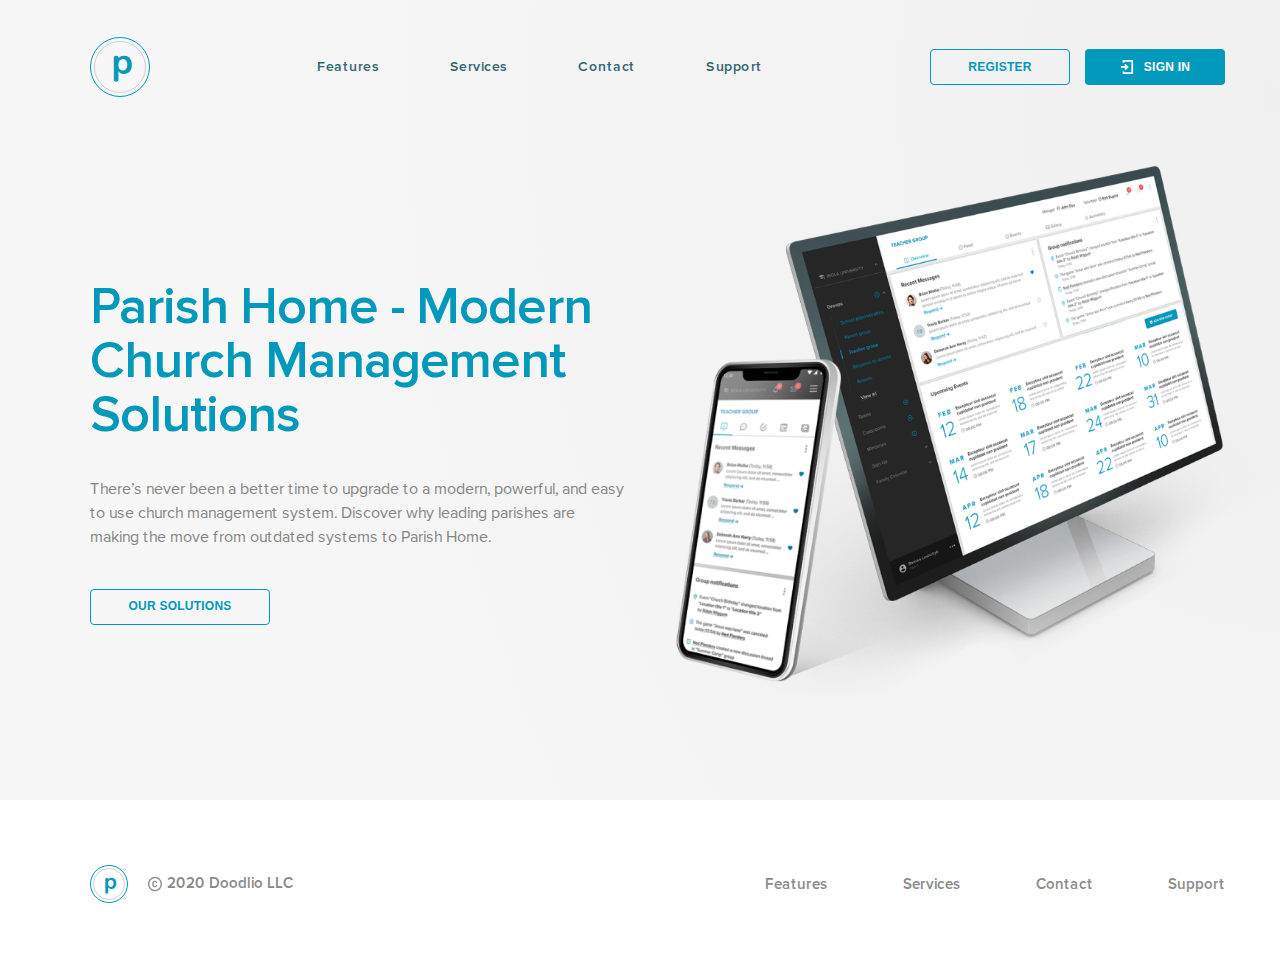
==== index.html @ 7418bded "first commit" ====
<!DOCTYPE html>
<html lang=en>
	<head>
		<meta charset="UTF-8">
		<meta name="viewport" content="width=device-width, initial-scale=1">
		<meta name="theme-color" content="#F0F0F0">
		<meta name="description" content="Modern Church Management Solutions">

		<link rel="icon" href="favicon.ico" type="img/favicon.ico" />
		<link rel="stylesheet" href="https://fonts.googleapis.com/css?family=Roboto">
		<link rel="stylesheet" href="https://fonts.googleapis.com/css?family=Nunito">
		<link rel="stylesheet" href="css/fonts.css">
		<link rel="stylesheet" href="css/normalize.css">
		<link rel="stylesheet" href="css/global.css">

		<script src="https://ajax.googleapis.com/ajax/libs/jquery/3.4.1/jquery.min.js"></script>
		<script src="js/main.js"></script>
    
		<title>Parish Home</title>
	</head>
	<body class="index__page">
		<header class="header">
			<div class="header__container">
				<div class="header__block header__block_logo">
					<a class="header__logo" href="./index.html">
						<span class="header__logo-img"><span>d</span></span>
					</a>
					<div id="btn_om" class="header__btn_om">
						<span></span><span></span><span></span>
					</div>
				</div>
				<div class="header__block header__block_menu">
		    		<nav id="menu" class="header__menu">
		    			<div class="menu__btn_back">
		    				<svg class="btn__back" width="18" height="18" viewBox="0 0 18 18" xmlns="http://www.w3.org/2000/svg">
								<path d="M11.003,9l6.582-6.582c0.553-0.553,0.553-1.45,0-2.003s-1.45-0.553-2.003,0L9,6.997L2.418,0.415
								c-0.553-0.553-1.45-0.553-2.003,0s-0.553,1.45,0,2.003L6.997,9l-6.582,6.582c-0.553,0.553-0.553,1.45,0,2.003s1.45,0.553,2.003,0
								L9,11.003l6.582,6.582c0.553,0.553,1.45,0.553,2.003,0s0.553-1.45,0-2.003L11.003,9z"/>
							</svg>
		    			</div>
		    			<div class="header__menu_link">
		    				<a href="./features.html">Features</a>
		    			</div>
		    			<div class="header__menu_link">
		    				<a href="./services.html">Services</a>
		    			</div>
		    			<div class="header__menu_link">
		    				<a href="./contact.html">Contact</a>
		    			</div>
		    			<div class="header__menu_link">
		    				<a href="./support.html">Support</a>
		    			</div>
		    		</nav>
		    		<div class="btn__block">
		    			<button class="btn btn__reg">REGISTER</button>
		    			<button class="btn btn__log"><img class="btn__icon" src="img/login.svg" alt="login"></img>SIGN IN</button>
		    		</div>
	    		</div>
	    		<div class="menu__back"></div>
    		</div>
		</header>
		<main class="content">
			<section class="content__section section__main">
				<div class="main__container">
					<div class="main__info">
						<h1 class="titele">Parish Home - Modern<br>Church Management<br>Solutions</h1>
						<p class="descr">There’s never been a better time to upgrade to a modern, powerful, and easy<br>to use church management system. Discover why leading parishes are<br>making the move from outdated systems to Parish Home.</p>
						<button class="btn btn__sol">our Solutions</button>
					</div>
					<div class="main__imgs">
						<img class="main__img img__mobile" src="img/mobile.png" alt="mobile">
						<img class="main__img img__desk" src="img/desk.png" alt="desk">
					</div>
				</div>
			</section>

			<section class="content__section section__name">

			</section>

		</main>

		<footer class="footer">
			<div class="footer__block">
				<a class="footer__logo" href="./index.html">
					<span class="footer__logo-img"><span>d</span></span>
				</a>
				<small class="footer__copy"><img src="img/copy.svg" alt="copy">2020 Doodlio LLC</small>
			</div>	
			<nav class="footer__block footer__nav">
    			<a class="footer__nav_link" href="./features.html">Features</a>
    			<a class="footer__nav_link" href="./services.html">Services</a>
    			<a class="footer__nav_link" href="./contact.html">Contact</a>
    			<a class="footer__nav_link" href="./support.html">Support</a>
    		</nav>
		</footer>

		<a href="#" class="scrollup"></span></a>
	</body>
	
</html>
---- css/fonts.css ----
@font-face {
	font-family: 'ProximaNova';
	src: url('../fonts/ProximaNova-Bold.eot');
	src: local('../fonts/Proxima Nova Bold'), local('ProximaNova-Bold'),
		url('../fonts/ProximaNova-Bold.eot?#iefix') format('embedded-opentype'),
		url('../fonts/ProximaNova-Bold.woff') format('woff'),
		url('../fonts/ProximaNova-Bold.ttf') format('truetype');
	font-weight: bold;
	font-style: normal;
}
@font-face {
	font-family: 'ProximaNova';
	src: url('../fonts/ProximaNova-Semibold.eot');
	src: local('../fonts/Proxima Nova Semibold'), local('ProximaNova-Semibold'),
		url('../fonts/ProximaNova-Semibold.eot?#iefix') format('embedded-opentype'),
		url('../fonts/ProximaNova-Semibold.woff') format('woff'),
		url('../fonts/ProximaNova-Semibold.ttf') format('truetype');
	font-weight: 600;
	font-style: normal;
}
@font-face {
	font-family: 'ProximaNova';
	src: url('../fonts/ProximaNova-Regular.eot');
	src: local('../fonts/Proxima Nova Regular'), local('ProximaNova-Regular'),
		url('../fonts/ProximaNova-Regular.eot?#iefix') format('embedded-opentype'),
		url('../fonts/ProximaNova-Regular.woff') format('woff'),
		url('../fonts/ProximaNova-Regular.ttf') format('truetype');
	font-weight: normal;
	font-style: normal;
}
@font-face {
	font-family: 'ProximaNova';
	src: url('../fonts/ProximaNova-Light.eot');
	src: local('../fonts/Proxima Nova Light'), local('ProximaNova-Light'),
		url('../fonts/ProximaNova-Light.eot?#iefix') format('embedded-opentype'),
		url('../fonts/ProximaNova-Light.woff') format('woff'),
		url('../fonts/ProximaNova-Light.ttf') format('truetype');
	font-weight: 300;
	font-style: normal;
}
---- css/global.css ----
* {
  position: 0px;
  margin: 0;
  padding: 0;
  border: 0;
  outline: 0;
}
body {
  background: #fff;
  font-size: 100%;
  font-family: 'ProximaNova', 'Roboto',sans-serif;
  font-weight: normal;
  font-style: normal;
  cursor: default;
  overflow-x: hidden;
}
.menu__back {
  display: none;
  content: ' ';
  position: fixed;
  z-index: 100;
  top: 0;
  left: 0;
  bottom: 0;
  right: 0;
  background-color: rgba(0,0,0,0.5);
}
.menu__back.active{
  display: block;
}
.header {
  position: absolute;
  top: 0;
  left: 0;
  right: 0;
  z-index: 9999;
  display: flex;
}
.header__container {
  display: flex;
  align-items: center;
  justify-content: space-between;
  width: calc(100% - 145px);
  max-width: 1440px;
  height: 134px;
  margin: 0 auto;
  padding: 0 55px 0 90px;
  overflow: hidden;
}
.header__block_logo {
  position: relative;
}
.header__logo {
  display: flex;
  align-items: center;
  justify-content: center;
  width: 58px;
  height: 58px;
  border-radius: 50%;
  border: 1px solid #0099BB;
  text-decoration: none;
  cursor: pointer;
}
.header__logo:hover .header__logo-img {
  color: #00B8D6;
  border-color: #B2B2B2;
}
.header__logo-img {
  display: flex;
  align-items: center;
  justify-content: center;
  width: 50px;
  height: 50px;
  border-radius: 50%;
  border: 1px solid #CFCFCF;
  font-family: Nunito;
  font-style: normal;
  font-weight: bold;
  font-size: 36px;
  color: #0099BB;
  transform: rotate(-180deg);
}
.header__logo-img span {
  padding-right: 4px;
}

.btn__block {
  display: flex;
}
.btn {
  display: flex;
  align-items: center;
  justify-content: center;
  height: 36px;
  font-weight: bold;
  font-size: 12px;
  line-height: 15px;
  letter-spacing: 0.02em;
  text-transform: uppercase;
  border-radius: 4px;
  cursor: pointer;
}
.btn__reg {
  width: 140px;
  color: #0099BB;
  border: 1px solid #0099BB;
  background: transparent;
  margin-right: 15px;
}
.btn__reg:hover {
  color: #fff;
  border-color: #00B8D6;
  background: #00B8D6;
}
.btn__log {
  width: 140px;
  color: #fff;
  background: #0099BB;
}

.btn__log:hover {
  background: #00B8D6;
}
.btn__icon {
 margin-right: 10px;
}


.header__btn_om {
  display: none;
  flex-direction: column;
  justify-content: center;
  align-items: center;
  padding: 15px;
  cursor: pointer;
  -webkit-user-select: none;
  -moz-user-select:    none;
  -ms-user-select:     none;
  user-select:         none;
  -webkit-appearance: none;
  -moz-appearance:    none;
  appearance:         none;
  -webkit-tap-highlight-color: transparent;
}
.header__btn_om:hover .header__btn_om span {
  background: #00B8D6;
}
.header__btn_om span{
  display: inline-block;
  width: 24px;
  height: 3px;
  background: #0099BB;
  border-radius: 2px;
  margin-bottom: 5px;
}
.header__btn_om span:last-child {
  margin-bottom: 0;
}
.header__block_menu {
  display: flex;
  align-items: center;
  width: 100%;
}
.header__menu {
  position: relative;
  display: flex;
  justify-content: center;
  width: 100%;
}
.menu__btn_back {
  display: none;
}
.header__menu_link {
  position: relative;
}
.header__menu_link a {
  display: flex;
  justify-content: center;
  align-items: flex-end;
  white-space: nowrap;
  color: #316470;
  font-weight: 600;
  font-size: 14px;
  line-height: 14px;
  letter-spacing: 0.04em;
  text-decoration: none;
  cursor: pointer;
  -webkit-user-select: none;
  -moz-user-select:    none;
  -ms-user-select:     none;
  user-select:         none;
  -webkit-appearance: none;
  -moz-appearance:    none;
  appearance:         none;
  -webkit-tap-highlight-color: transparent;
  padding: 2.5em;
}
.header__menu_link.active a {
  color: #0099BB;
}

.header__menu_link a:hover {
  color: #0099BB;
}
.header__menu_link a:active {
  color: #0099BB;
}
.link__line {
  display: block;
  position: absolute;
  bottom: 1.7em;
  left: 0;
  width: 100%;
  height: 1px;
  background: #0099BB;
  z-index: 9;
}

.content {
  display: flex;
  flex-direction: column;
  align-items: center;
  min-height: calc(100vh - 168px);
}
.content__section {
  width: 100%;
}
.section__main {
  display: flex;
  height: 960px;
  background: radial-gradient(89.72% 201.87% at 100% 12.29%, #F0F0F0 0%, #F7F7F7 100%);
}
.main__container {
  position: relative;
  width: calc(100% - 145px);
  max-width: 1440px;
  margin: 0 auto;
  padding: 0 55px 0 90px;
}
.main__info {
  margin-top: 280px;
}
.titele {
  font-weight: 600;
  font-size: 52px;
  line-height: 54px;
  letter-spacing: -0.02em;
  color: #0099BB;
  text-align: left;
}
.descr {
  max-width: 550px;
  font-weight: normal;
  font-size: 16px;
  line-height: 24px;
  color: #848484;
  text-align: left;
  margin-bottom: 40px;
}
.btn__sol {
  width: 180px;
  color: #0099BB;
  border: 1px solid #0099BB;
  background: transparent;
}
.btn__sol:hover {
  color: #fff;
  border-color: #00B8D6;
  background: #00B8D6;
}
.main__imgs {
  position: absolute;
  top: 0;
  left: 0;
  right: 0;
}

.main__img {
  position: absolute;
}
.img__mobile {
  top: 387px;
  right: 465px;
  z-index: 2;
}
.img__desk {
  top: 150px;
  right: 0;
  z-index: 1;
}


.footer {
  display: flex;
  align-items: center;
  justify-content: space-between;
  width: calc(100% - 145px);
  max-width: 1440px;
  height: 168px;
  margin: 0 auto;
  padding: 0 55px 0 90px;
}
.footer__block {
  display: flex;
  align-items: center;
}
.footer__logo {
  display: flex;
  align-items: center;
  justify-content: center;
  width: 36px;
  height: 36px;
  border-radius: 50%;
  border: 1px solid #0099BB;
  text-decoration: none;
  cursor: pointer;
  margin-right: 20px;
}
.footer__logo:hover .footer__logo-img {
  color: #00B8D6;
  border-color: #B2B2B2;
}
.footer__logo-img {
  display: flex;
  align-items: center;
  justify-content: center;
  width: 30px;
  height: 30px;
  border-radius: 50%;
  border: 1px solid #CFCFCF;
  font-family: Nunito;
  font-style: normal;
  font-weight: bold;
  font-size: 22px;
  color: #0099BB;
  transform: rotate(-180deg);
}
.footer__logo-img span {
  padding-right: 2px;
}
.footer__copy {
  display: flex;
  font-weight: 600;
  font-size: 15px;
  color: #898989;
}
.footer__copy img {
  margin-right: 5px;
}
.footer__nav_link {
  display: flex;
  justify-content: center;
  align-items: flex-end;
  white-space: nowrap;
  font-weight: 600;
  font-size: 15px;
  line-height: 18px;
  color: #8B8B8B;
  text-decoration: none;
  cursor: pointer;
  -webkit-user-select: none;
  -moz-user-select:    none;
  -ms-user-select:     none;
  user-select:         none;
  -webkit-appearance: none;
  -moz-appearance:    none;
  appearance:         none;
  -webkit-tap-highlight-color: transparent;
  padding: 2.5em;
}
.footer__nav a:last-child {
  padding-right: 0;
}
.footer__nav_link:hover {
  color: #00B8D6;
}
.footer__nav_link.active {
  color: #0099BB;
}

.scrollup {
  display:none;
  width:40px;
  height:40px;
  border-radius: 50%;
  position:fixed;
  bottom: 30px;
  right: 38px;
  text-indent:-9999px;
  background: url(../img/arrowup.svg) no-repeat center;
  box-shadow: 2px 2px 2px #fdfdfd38;
  -webkit-user-select: none;
  -moz-user-select:    none;
  -ms-user-select:     none;
  user-select:         none;
  -webkit-appearance: none;
  -moz-appearance:    none;
  appearance:         none;
  -webkit-tap-highlight-color: transparent;
  z-index: 9999;
}
.scrollup:active {
  -webkit-transform: translate(2px, 2px);
  -moz-transform: translate(2px, 2px);
  -o-transform: translate(2px, 2px);
  transform: translate(2px, 2px);
  box-shadow: none;
}

@media screen and (max-width: 1424px) {
  .img__mobile {
    right: 405px;
  }
  .img__desk {
    right: -55px;
  }
}
@media screen and (max-width: 1380px) {
  .img__mobile {
    width: 400px;
    top: 320px;
    right: 302px;
  }
  .img__desk {
    width: 600px;
    top: 150px;
    right: -25px;
  }
  .section__main {
    height: 800px
  }
}
@media screen and (max-width: 1240px) {
  .main__info {
    margin-top: 160px;
  }
  .titele {
    font-size: 42px;
    line-height: 48px;
  }
  .descr br {
    display: none;
  }
  .descr {
    max-width: 410px;
  }
  .img__mobile {
    width: 280px;
    top: 268px;
    right: 292px;
  }
  .img__desk {
    width: 500px;
    top: 120px;
    right: 0;
  }
  .section__main {
    height: 600px;
  }
}
@media screen and (max-width: 1180px) {
  .header__logo {
    width: 48px;
    height: 48px;
  }
  .header__logo-img {
    width: 40px;
    height: 40px;
    font-size: 28px;
  }
  .header__logo-img span {
    padding-right: 3px;
  }
  .header__block_menu.active {
    display: flex;
    flex-direction: column;
    align-items: center;
    position: absolute;
    right: 0;
    width: 294px;
    height: 100vh;
    top: 0;
    background: #fff;
    box-shadow: 0px 0px 16px rgba(0, 0, 0, 0.25);
    z-index: 9999;
    animation: openMenu 0.4s 1 linear;
  }
  @keyframes openMenu {
    0% {
      right: -294px;
    }
    100% {
      right: 0;
    }
  }
  .btn__back {
    fill: #0099BB;
  }
  .menu__btn_back:hover .btn__back {
    fill: #00B8D6;
  }
  .header__block_menu.closed {
    display: flex;
    align-items: center;
    flex-direction: column;
    position: absolute;
    right: -294px;
    width: 294px;
    height: 100vh;
    top: 0;
    background: #fff;
    box-shadow: 0px 0px 16px rgba(0, 0, 0, 0.25);
    z-index: 9999;
    animation: closedMenu 0.4s 1 linear;
  }
  @keyframes closedMenu {
    0% {
      right: 0;
    }
    100% {
      right: -294px;
    }
  }
  .header__menu {
    position: static;
    flex-direction: column;
    align-items: flex-start;
    width: 100%;
    margin-left: 0;
  }
  .header__menu_link a {
    align-items: center;
    height: 65px;
    padding: 0;
    font-weight: bold;
    text-transform: uppercase;
    color: #0099BB;
  }
  .header__menu_link a:hover {
    color: #00B8D6;
  }
  .header__menu_link.active a {
    color: #00B8D6;
  }
  .header__menu_link {
    width: 100%;
  }
  .header__block_menu {
    display: none;
  }
  .header__container {
    display: flex;
    width: calc(100% - 15px);
    padding: 0 0 0 15px;
    height: 90px;
  }
  .header__block_logo {
    width: 100%;
    display: flex;
    justify-content: space-between;
    align-items: center;
  }
  .header__btn_om {
    display: flex;
  }
  .menu__btn_back {
    display: flex;
    justify-content: flex-end;
    align-items: center;
    padding-right: 30px;
    height: 65px;
    width: calc(100% - 30px);
    cursor: pointer;
    -webkit-user-select: none;
    -moz-user-select:    none;
    -ms-user-select:     none;
    user-select:         none;
    -webkit-appearance: none;
    -moz-appearance:    none;
    appearance:         none;
    -webkit-tap-highlight-color: transparent;
  }
  .btn__block {
    flex-direction: column;
    width: calc(100% - 88px);
    padding: 0 44px;
  }
  .btn__block .btn {
    width: 100%;
    font-size: 14px;
  }
  .btn__reg {
    margin: 25px 0;
  }
  .btn__icon {
    margin-right: 7px;
  }
  .link__line {
    bottom: 0.9em;
    left: 44px;
    right: 44px;
    width: auto;
  }
  .main__container {
    width: calc(100% - 30px);
    padding: 0 15px;
  }

  .footer {
    width: calc(100% - 30px);
    padding: 0 15px;
    height: auto;
  }
  .footer__copy {
    font-size: 12px;
  }
  .footer__copy img {
    height: 12px;
  }
  .content {
    min-height: calc(100vh - 93px);
  }
  .scrollup {
    bottom: 70px;
    right: 15px;
  }
}
@media screen and (max-width: 960px) {
  .main__imgs {
    position: relative;
  }
  .main__info {
    margin-top: 120px;
    margin-bottom: 25px;
  }
  .titele {
    font-size: 32px;
    line-height: 38px;
    text-align: center;
  }
  .descr {
    text-align: center;
    margin: 0 auto 30px;
  }
  .img__mobile {
    top: 150px;
    right: unset;
    left: calc(50% - 270px);
  }
  .img__desk {
    position: relative;
    top: unset;
    right: unset;
    left: calc(50% - 200px);
  }
  .section__main {
    height: auto;
  }
  .btn__sol {
    margin: 0 auto;
  }
}
@media screen and (max-width: 800px) {
  .footer__nav_link {
    padding: 1.5em;
  }
}
@media screen and (max-width: 660px) {
  .footer {
    flex-direction: column;
    align-items: flex-start;
    padding: 15px;
  }
  .footer__nav a:first-child {
    padding-left: 0;
  }
  .footer__nav {
    margin-left: auto;
  }
}
@media screen and (max-width: 500px) {
  .img__mobile {
    width: 210px;
    top: 107px;
    left: calc(50% - 215px);
  }
  .img__desk {
    width: 365px;
    left: calc(50% - 158px);
  }
}
@media screen and (max-width: 440px) {
  .footer__nav_link {
    padding: 5px;
  }
  .footer__nav {
    width: 100%;
    margin: 20px 0 0;
    justify-content: space-between;
  }
}
@media screen and (max-width: 360px) {
  .titele {
    font-size: 28px;
    line-height: 34px;
  }
  .img__mobile {
    width: 185px;
    top: 100px;
    left: calc(50% - 192px);
  }
  .img__desk {
    width: 330px;
    left: calc(50% - 145px);
  }
}
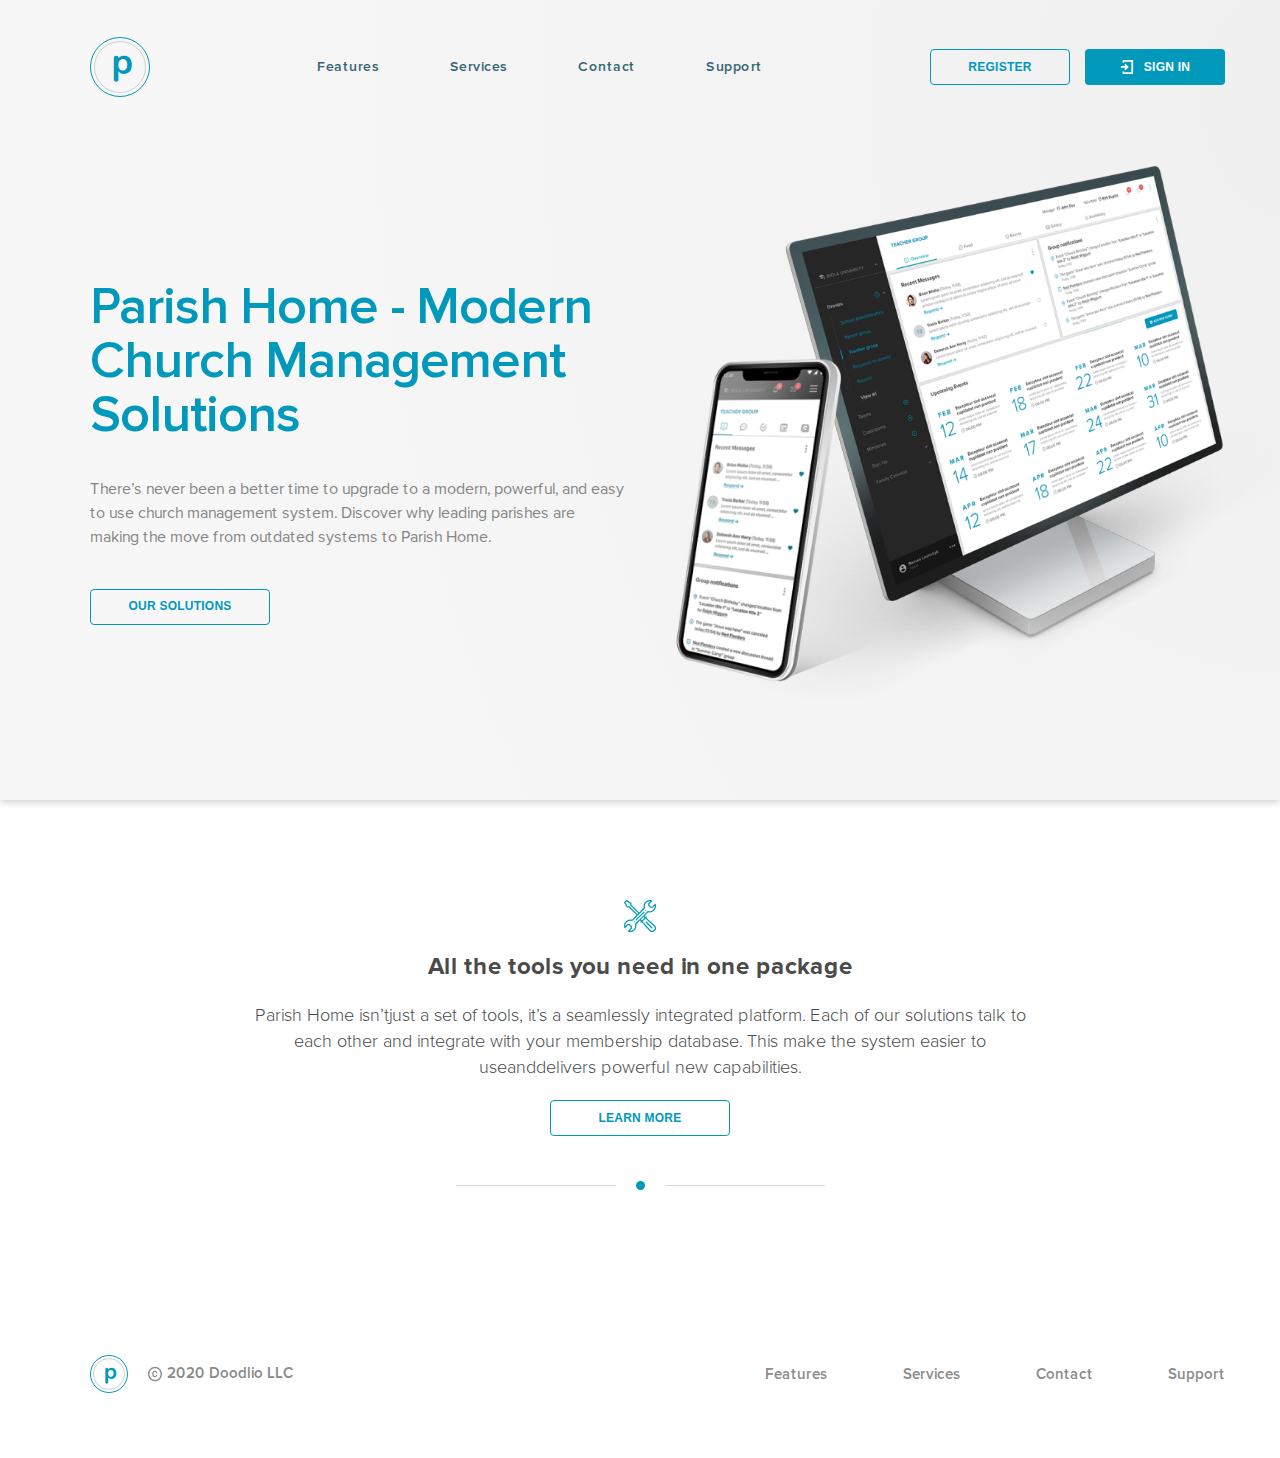
==== commit d63d820b: "Add tools section" ====
--- a/index.html
+++ b/index.html
@@ -74,6 +74,24 @@
 				</div>
 			</section>
 
+			<section class="content__section section__tools">
+				<div class="tools__container">
+					<img class="tools__icon" src="img/tools.svg" alt="tools">
+					<h3 class="tools__titele">All the tools you need in one package</h3>
+					<p class="tools__descr">Parish Home isn’tjust a set of tools, it’s a seamlessly integrated platform. Each of our solutions talk to<br>each other and integrate with your membership database. This make the system easier to<br>useanddelivers powerful new capabilities.</p>
+					<button class="btn btn__sol">Learn More</button>
+					<div class="tools__block">
+						<div class="tools__line tools__line_left"></div>
+						<div class="tools__ellipse"></div>
+						<div class="tools__line tools__line_right"></div>
+					</div>
+				</div>
+			</section>
+
+			<section class="content__section section__name">
+
+			</section>
+
 			<section class="content__section section__name">
 
 			</section>
--- a/css/global.css
+++ b/css/global.css
@@ -229,6 +229,7 @@
   display: flex;
   height: 960px;
   background: radial-gradient(89.72% 201.87% at 100% 12.29%, #F0F0F0 0%, #F7F7F7 100%);
+  box-shadow: 0px 2px 8px rgba(0, 0, 0, 0.2);
 }
 .main__container {
   position: relative;
@@ -289,6 +290,58 @@
   z-index: 1;
 }
 
+.tools__container {
+  display: flex;
+  flex-direction: column;
+  align-items: center;
+  width: calc(100% - 30px);
+  max-width: 1440px;
+  padding: 100px 15px;
+}
+.tools__icon {
+  margin-bottom: 20px;
+}
+.tools__titele {
+  font-weight: bold;
+  font-size: 24px;
+  line-height: 30px;
+  color: #4A4A4A;
+  text-align: center;
+  margin-bottom: 20px;
+}
+.tools__descr {
+  font-weight: 300;
+  font-size: 18px;
+  line-height: 26px;
+  color: #4A4A4A;
+  text-align: center;
+  margin-bottom: 20px;
+}
+.tools__container .btn__sol {
+  margin-bottom: 45px;
+}
+
+.tools__block {
+  display: flex;
+  justify-content:center;
+  align-items: center;
+  width: 100%;
+}
+.tools__line {
+  display: block;
+  max-width: 160px;
+  width: calc(50% - 29px);
+  height: 1px;
+  background: #D8D8D8;
+} 
+.tools__ellipse {
+  display: block;
+  width: 9px;
+  height: 9px;
+  background: #0099BB;
+  border-radius: 50%;
+  margin: 0 20px;
+}
 
 .footer {
   display: flex;
@@ -660,9 +713,15 @@
     margin: 0 auto;
   }
 }
-@media screen and (max-width: 800px) {
+@media screen and (max-width: 820px) {
   .footer__nav_link {
     padding: 1.5em;
+  }
+  .tools__container {
+    padding: 50px 15px;
+  }
+  .tools__descr br {
+    display: none;
   }
 }
 @media screen and (max-width: 660px) {
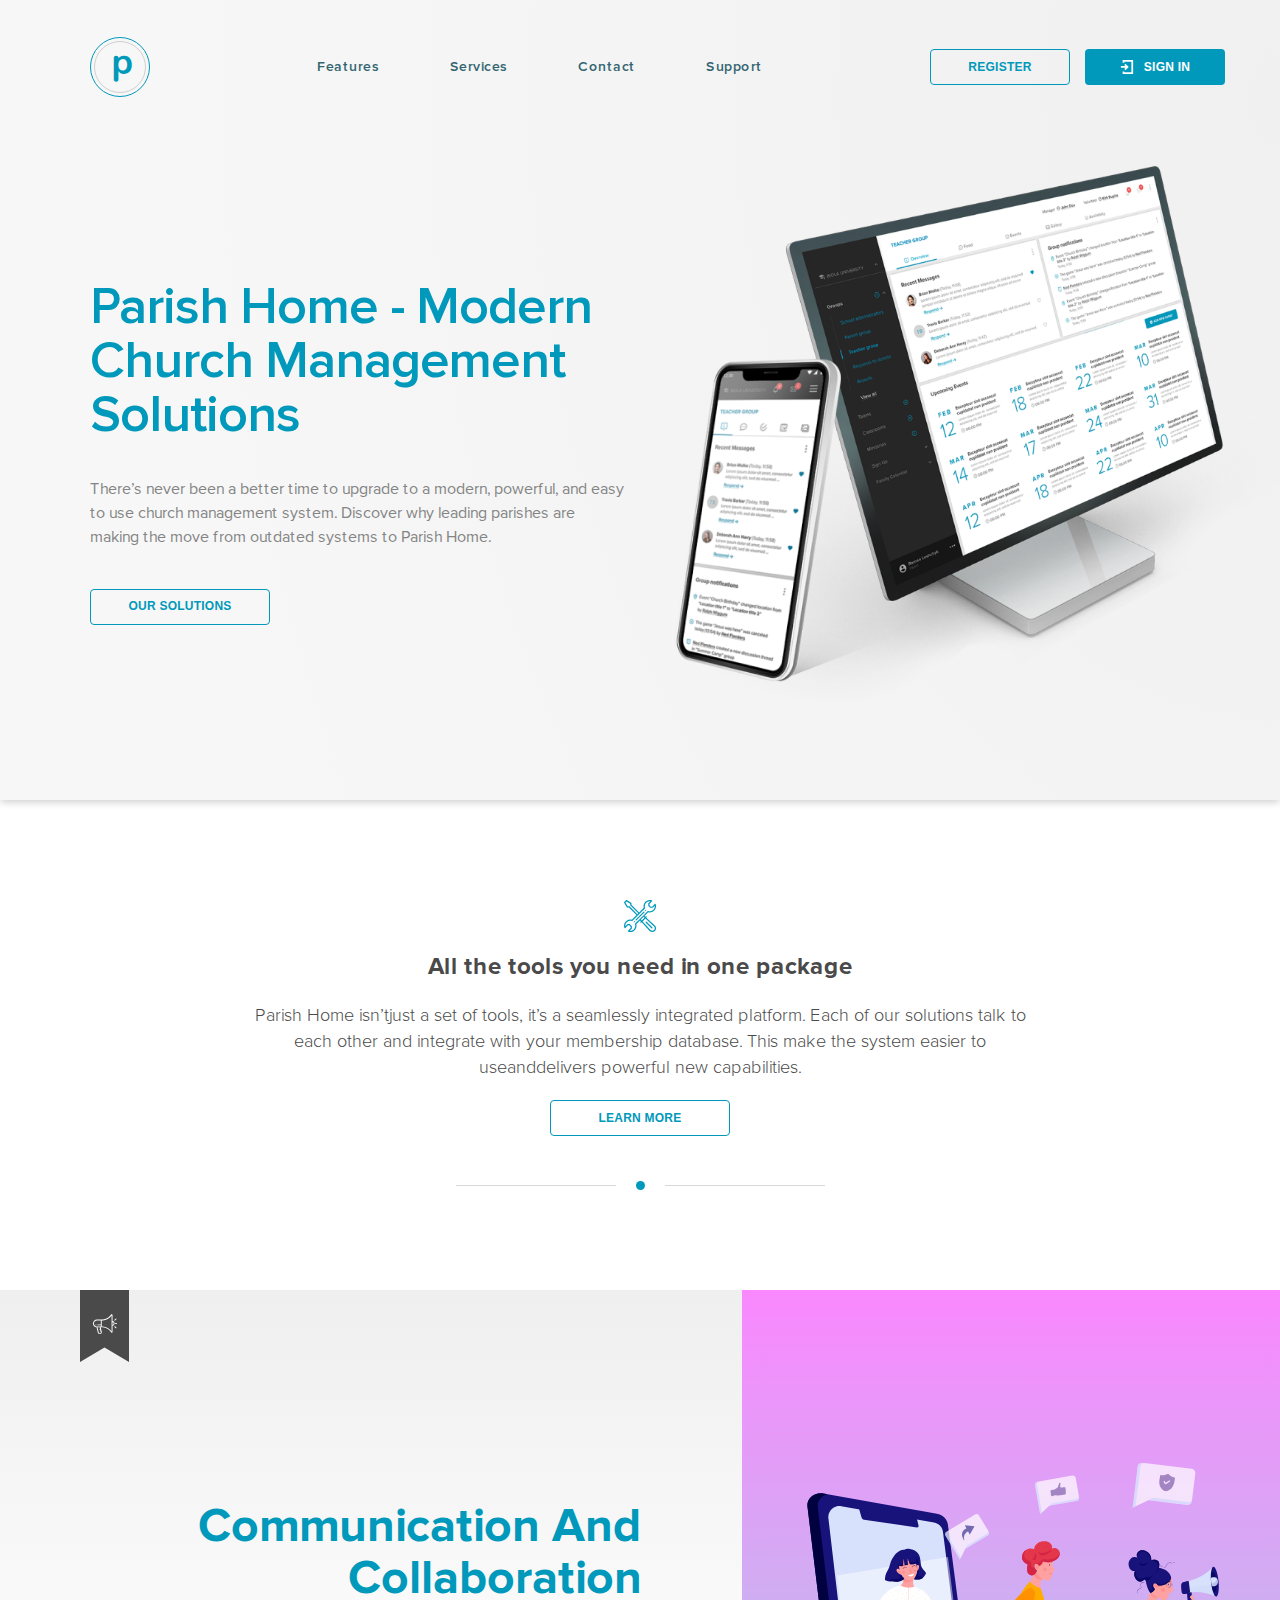
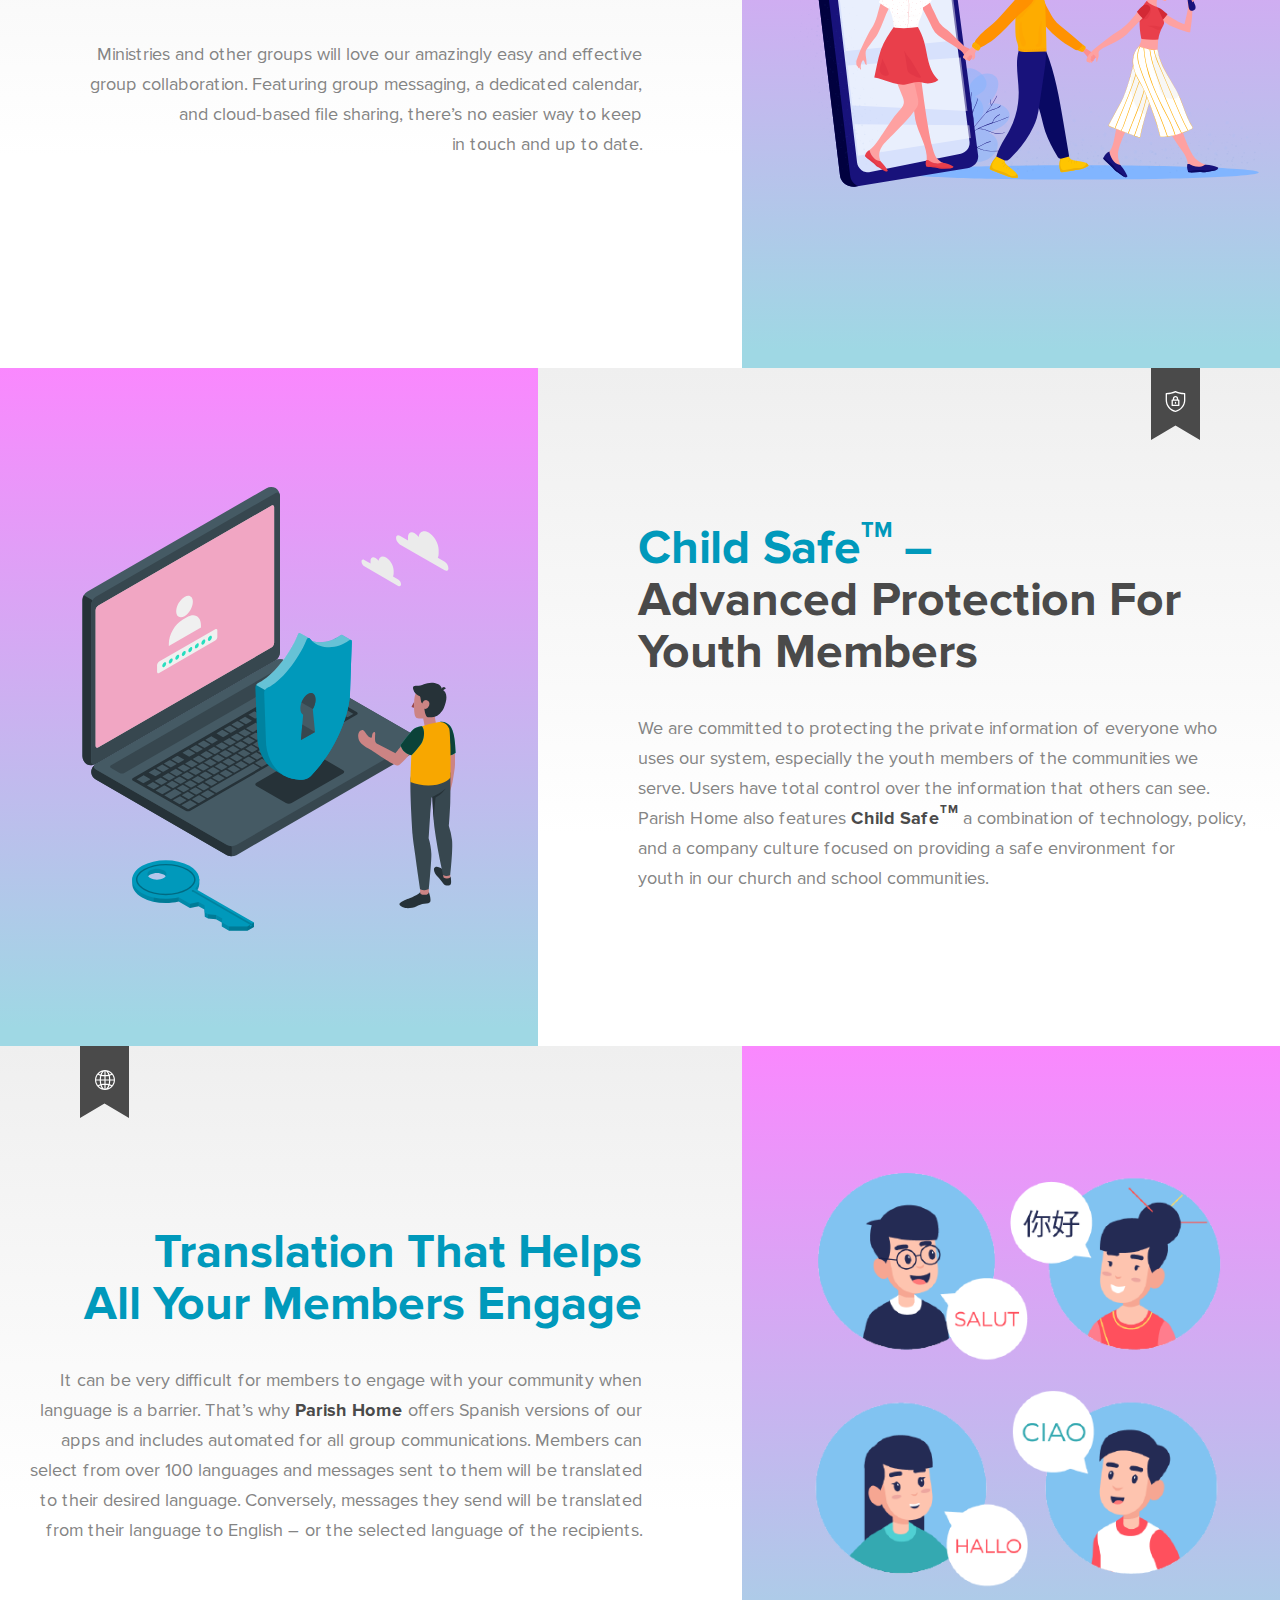
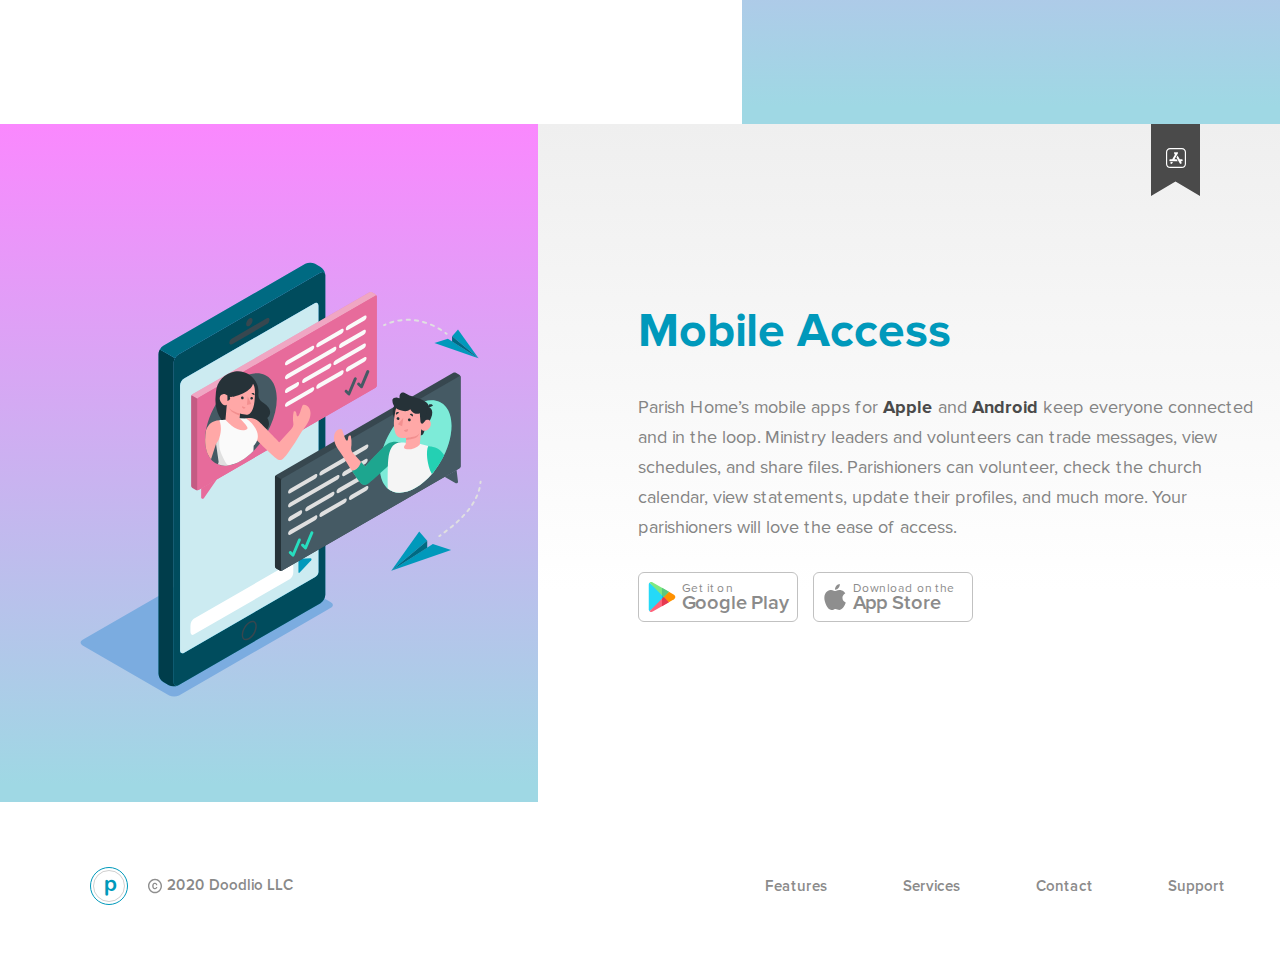
==== commit 7696cd78: "Add boards sections" ====
--- a/index.html
+++ b/index.html
@@ -63,8 +63,8 @@
 			<section class="content__section section__main">
 				<div class="main__container">
 					<div class="main__info">
-						<h1 class="titele">Parish Home - Modern<br>Church Management<br>Solutions</h1>
-						<p class="descr">There’s never been a better time to upgrade to a modern, powerful, and easy<br>to use church management system. Discover why leading parishes are<br>making the move from outdated systems to Parish Home.</p>
+						<h1 class="titele">Parish Home - Modern<br> Church Management<br> Solutions</h1>
+						<p class="descr">There’s never been a better time to upgrade to a modern, powerful, and easy<br> to use church management system. Discover why leading parishes are<br> making the move from outdated systems to Parish Home.</p>
 						<button class="btn btn__sol">our Solutions</button>
 					</div>
 					<div class="main__imgs">
@@ -78,7 +78,7 @@
 				<div class="tools__container">
 					<img class="tools__icon" src="img/tools.svg" alt="tools">
 					<h3 class="tools__titele">All the tools you need in one package</h3>
-					<p class="tools__descr">Parish Home isn’tjust a set of tools, it’s a seamlessly integrated platform. Each of our solutions talk to<br>each other and integrate with your membership database. This make the system easier to<br>useanddelivers powerful new capabilities.</p>
+					<p class="tools__descr">Parish Home isn’tjust a set of tools, it’s a seamlessly integrated platform. Each of our solutions talk to<br> each other and integrate with your membership database. This make the system easier to<br> useanddelivers powerful new capabilities.</p>
 					<button class="btn btn__sol">Learn More</button>
 					<div class="tools__block">
 						<div class="tools__line tools__line_left"></div>
@@ -88,12 +88,48 @@
 				</div>
 			</section>
 
-			<section class="content__section section__name">
-
+			<section class="content__section section__board section__commun">
+				<div class="board__container">
+					<div class="board__block board__block-info board__text-right">
+						<h3 class="board__titele">Communication and<br> collaboration</h3>
+						<p class="board__descr">Ministries and other groups will love our amazingly easy and effective<br> group collaboration. Featuring group messaging, a dedicated calendar,<br> and cloud-based file sharing, there’s no easier way to keep<br> in touch and up to date.</p>
+					</div>
+					<div class="board__block board__block-img"></div>
+				</div>
 			</section>
 
-			<section class="content__section section__name">
+			<section class="content__section section__board section__safe">
+				<div class="board__container">
+					<div class="board__block board__block-img"></div>
+					<div class="board__block board__block-info board__text-left">
+						<h3 class="board__titele">Child Safe<sup>TM</sup>  –<br> <span>Advanced Protection for<br> Youth Members</span></h3>
+						<p class="board__descr">We are committed to protecting the private information of everyone who<br> uses our system, especially the youth members of the communities we<br> serve. Users have total control over the information that others can see.<br> Parish Home also features <span>Child Safe<sup>TM</sup></span> a combination of technology, policy,<br> and a company culture focused on providing a safe environment for<br>  youth in our church and school communities.</p>
+					</div>
+				</div>
+			</section>
 
+			<section class="content__section section__board section__transl">
+				<div class="board__container">
+					<div class="board__block board__block-info board__text-right">
+						<h3 class="board__titele">Translation That Helps<br> All Your Members Engage</h3>
+						<p class="board__descr">It can be very difficult for members to engage with your community when<br> language is a barrier. That’s why <span>Parish Home</span> offers Spanish versions of our<br> apps and includes automated for all group communications. Members can<br> select from over 100 languages and messages sent to them will be translated<br> to their desired language. Conversely, messages they send will be translated<br> from their language to English – or the selected language of the recipients.</p>
+					</div>
+					<div class="board__block board__block-img"></div>
+				</div>
+			</section>
+
+			<section class="content__section section__board section__mobile">
+				<div class="board__container">
+					<div class="board__block board__block-img"></div>
+					<div class="board__block board__block-info board__text-left">
+						<h3 class="board__titele">Mobile access</h3>
+						<p class="board__descr">Parish Home’s mobile apps for <span>Apple</span> and <span>Android</span> keep everyone connected<br> and in the loop. Ministry leaders and volunteers can trade messages, view<br> schedules, and share files. Parishioners can volunteer, check the church<br> calendar, view statements, update their profiles, and much more. Your<br> parishioners will love the ease of access.</p>
+						<div class="board__btns">
+							<a class="btn btn__google" href="#"><i class="ic_gogle"></i><span>Get it on<br><b>Google Play<b></span></a>
+							<a class="btn btn__app" href="#"><i class="ic_app"></i><span>Download on the<br><b>App Store<b></span></a>
+						</div>
+					</div>
+				</div>
 			</section>
 
 		</main>
--- a/css/global.css
+++ b/css/global.css
@@ -99,6 +99,14 @@
   text-transform: uppercase;
   border-radius: 4px;
   cursor: pointer;
+  -webkit-user-select: none;
+  -moz-user-select:    none;
+  -ms-user-select:     none;
+  user-select:         none;
+  -webkit-appearance: none;
+  -moz-appearance:    none;
+  appearance:         none;
+  -webkit-tap-highlight-color: transparent;
 }
 .btn__reg {
   width: 140px;
@@ -294,6 +302,7 @@
   display: flex;
   flex-direction: column;
   align-items: center;
+  margin: 0 auto;
   width: calc(100% - 30px);
   max-width: 1440px;
   padding: 100px 15px;
@@ -341,6 +350,189 @@
   background: #0099BB;
   border-radius: 50%;
   margin: 0 20px;
+}
+
+.board__container {
+  position: relative;
+  display: flex;
+  align-items: center;
+  width: 100%;
+  max-width: 1440px;
+  height: 678px;
+  margin: 0 auto;
+}
+
+.board__block-info {
+  display: flex;
+  flex-direction: column;
+  justify-content: center;
+  width: calc(58% - 100px);
+  height: 100%;
+  background: linear-gradient(180deg, #EFEFEF 0, #FFFFFF 68.75%);
+}
+.board__text-right {
+  text-align: right;
+  padding-right: 100px;
+}
+.board__text-left {
+  text-align: left;
+  padding-left: 100px;
+}
+.board__text-right:after {
+  left: 80px;
+}
+.board__text-left:after {
+  right: 80px;
+} 
+.board__block-info:after {
+  position: absolute;
+  top: 0;
+  display: flex;
+  justify-content: center;
+  align-items: center;
+  width: 49px;
+  height: 72px;
+  background: #4A4A4A;
+  z-index: 1;
+  clip-path: polygon(0 0, 100% 0, 100% 100%, 50% 80%, 0 100%);
+} 
+.section__commun .board__block-info:after {
+  content: url(../img/commun_ic.svg);
+}
+.section__safe .board__block-info:after {
+  content: url(../img/safe_ic.svg);
+}
+.section__transl .board__block-info:after {
+  content: url(../img/transl_ic.svg);
+}
+.section__mobile .board__block-info:after {
+  content: url(../img/mobile_ic.svg);
+}
+
+.board__block-img {
+  position: relative;
+  display: block;
+  width: 42%;
+  height: 100%;
+  background-repeat: no-repeat;
+  background-position: center;
+  background-size: contain;
+  -o-background-size: contain;
+  -webkit-background-size: contain;
+  -moz-background-size: contain;
+  -khtml-background-size: contain;
+}
+.board__block-img:before {
+  content: '';
+  display: block;
+  position: absolute;
+  top: 0;
+  right: 0;
+  bottom: 0;
+  left: 0;
+  z-index: -1;
+  background: linear-gradient(180deg, #FA88FE 0%, #9FD8E4 97.4%);
+}
+
+.section__commun .board__block-img {
+  background-image: url(../img/commun_img.svg);
+}
+.section__safe .board__block-img {
+  background-image: url(../img/safe_img.svg);
+}
+.section__transl .board__block-img {
+  background-image: url(../img/transl_img.png);
+}
+.section__mobile .board__block-img {
+  background-image: url(../img/mobile_img.svg);
+}
+
+.board__titele {
+  font-weight: bold;
+  font-size: 48px;
+  line-height: 52px;
+  color: #0099BB;
+  text-transform: capitalize;
+  margin-bottom: 35px;
+}
+.board__titele sup {
+  top: -1.2em;
+  font-size: 45%;
+}
+.board__titele span {
+  color: #4A4A4A;
+}
+.board__descr {
+  font-weight: normal;
+  font-size: 18px;
+  line-height: 30px;
+  color: #848484;
+}
+.board__descr sup {
+  top: -0.9em;
+  font-size: 65%;
+}
+.board__descr span {
+  font-weight: bold;
+  color: #4A4A4A;
+}
+
+.board__btns {
+  display: flex;
+  margin-top: 30px;
+}
+.board__btns .btn {
+  display: flex;
+  align-items: center;
+  justify-content: flex-start;
+  width: 158px;
+  height: 48px;
+  border-radius: 6px;
+  border: 1px solid #C1C1C1;
+  text-decoration: none;
+  text-transform: none;
+  background: #fff;
+  font-weight: normal;
+  font-size: 12px;
+  color: #8B8B8B;
+}
+.board__btns .btn:hover {
+  background: #f5f5f5;
+}
+.board__btns .btn i {
+  background-repeat: no-repeat;
+  background-position: center;
+  background-size: contain;
+  -o-background-size: contain;
+  -webkit-background-size: contain;
+  -moz-background-size: contain;
+  -khtml-background-size: contain;
+  margin-left: 8px;
+  margin-right: 5px;
+}
+.board__btns .btn span {
+  
+}
+.board__btns .btn b {
+  font-weight: 600;
+  font-size: 20px;
+  letter-spacing: -0.01em;
+}
+.btn__google {
+  margin-right: 15px;
+}
+.btn__app {
+
+}
+.btn__google i{
+  width: 30px;
+  height: 30px;
+  background-image: url(../img/ic_gogle.svg);
+}
+.btn__app i{
+  width: 26px;
+  height: 26px;
+  background-image: url(../img/ic_app.svg);
 }
 
 .footer {
@@ -483,6 +675,20 @@
     height: 800px
   }
 }
+@media screen and (max-width: 1260px) {
+  .board__container {
+    height: 550px;
+  }
+  .board__text-left {
+    padding-left: 50px;
+  }
+  .board__text-right {
+    padding-right: 50px;
+  }
+  .board__block-info {
+    width: calc(58% - 50px);
+  }
+}
 @media screen and (max-width: 1240px) {
   .main__info {
     margin-top: 160px;
@@ -678,6 +884,46 @@
     right: 15px;
   }
 }
+@media screen and (max-width: 1160px) {
+  .board__titele {
+    font-size: 36px;
+    line-height: 44px;
+  }
+  .board__descr {
+    font-size: 16px;
+    line-height: 26px;
+  }
+}
+@media screen and (max-width: 1060px) {
+  .board__container {
+    height: auto;
+    flex-direction: column;
+  }
+  .board__block-img {
+    width: 100%;
+    height: 550px;
+  }
+  .board__block-info {
+    position: relative;
+    width: 100%;
+    padding: 50px 0;
+  }
+  .board__text-right {
+    padding-right: unset;
+    text-align: center;
+  }
+  .board__text-left {
+    padding-left: unset;
+    text-align: center;
+  }
+    .section__commun .board__container,
+    .section__transl .board__container {
+    flex-direction: column-reverse;
+  }
+  .board__btns {
+    justify-content: center;
+  }
+}
 @media screen and (max-width: 960px) {
   .main__imgs {
     position: relative;
@@ -724,6 +970,11 @@
     display: none;
   }
 }
+@media screen and (max-width: 760px) {
+  .board__block-info:after {
+    display: none;
+  }
+}
 @media screen and (max-width: 660px) {
   .footer {
     flex-direction: column;
@@ -737,6 +988,15 @@
     margin-left: auto;
   }
 }
+@media screen and (max-width: 600px) {
+  .board__descr br {
+    display: none;
+  }
+  .board__titele,
+  .board__descr {
+    padding: 0 15px;
+  }
+}
 @media screen and (max-width: 500px) {
   .img__mobile {
     width: 210px;
@@ -758,6 +1018,26 @@
     justify-content: space-between;
   }
 }
+@media screen and (max-width: 400px) {
+  .board__titele {
+    font-size: 24px;
+    line-height: 32px;
+    margin-bottom: 20px;
+  }
+  .board__titele br {
+    display: none;
+  }
+  .board__block-img {
+    height: 340px;
+  }
+  .board__btns {
+    flex-direction: column;
+    align-items: center;
+  }
+  .btn__google {
+    margin: 0 0 15px;
+  }
+}
 @media screen and (max-width: 360px) {
   .titele {
     font-size: 28px;
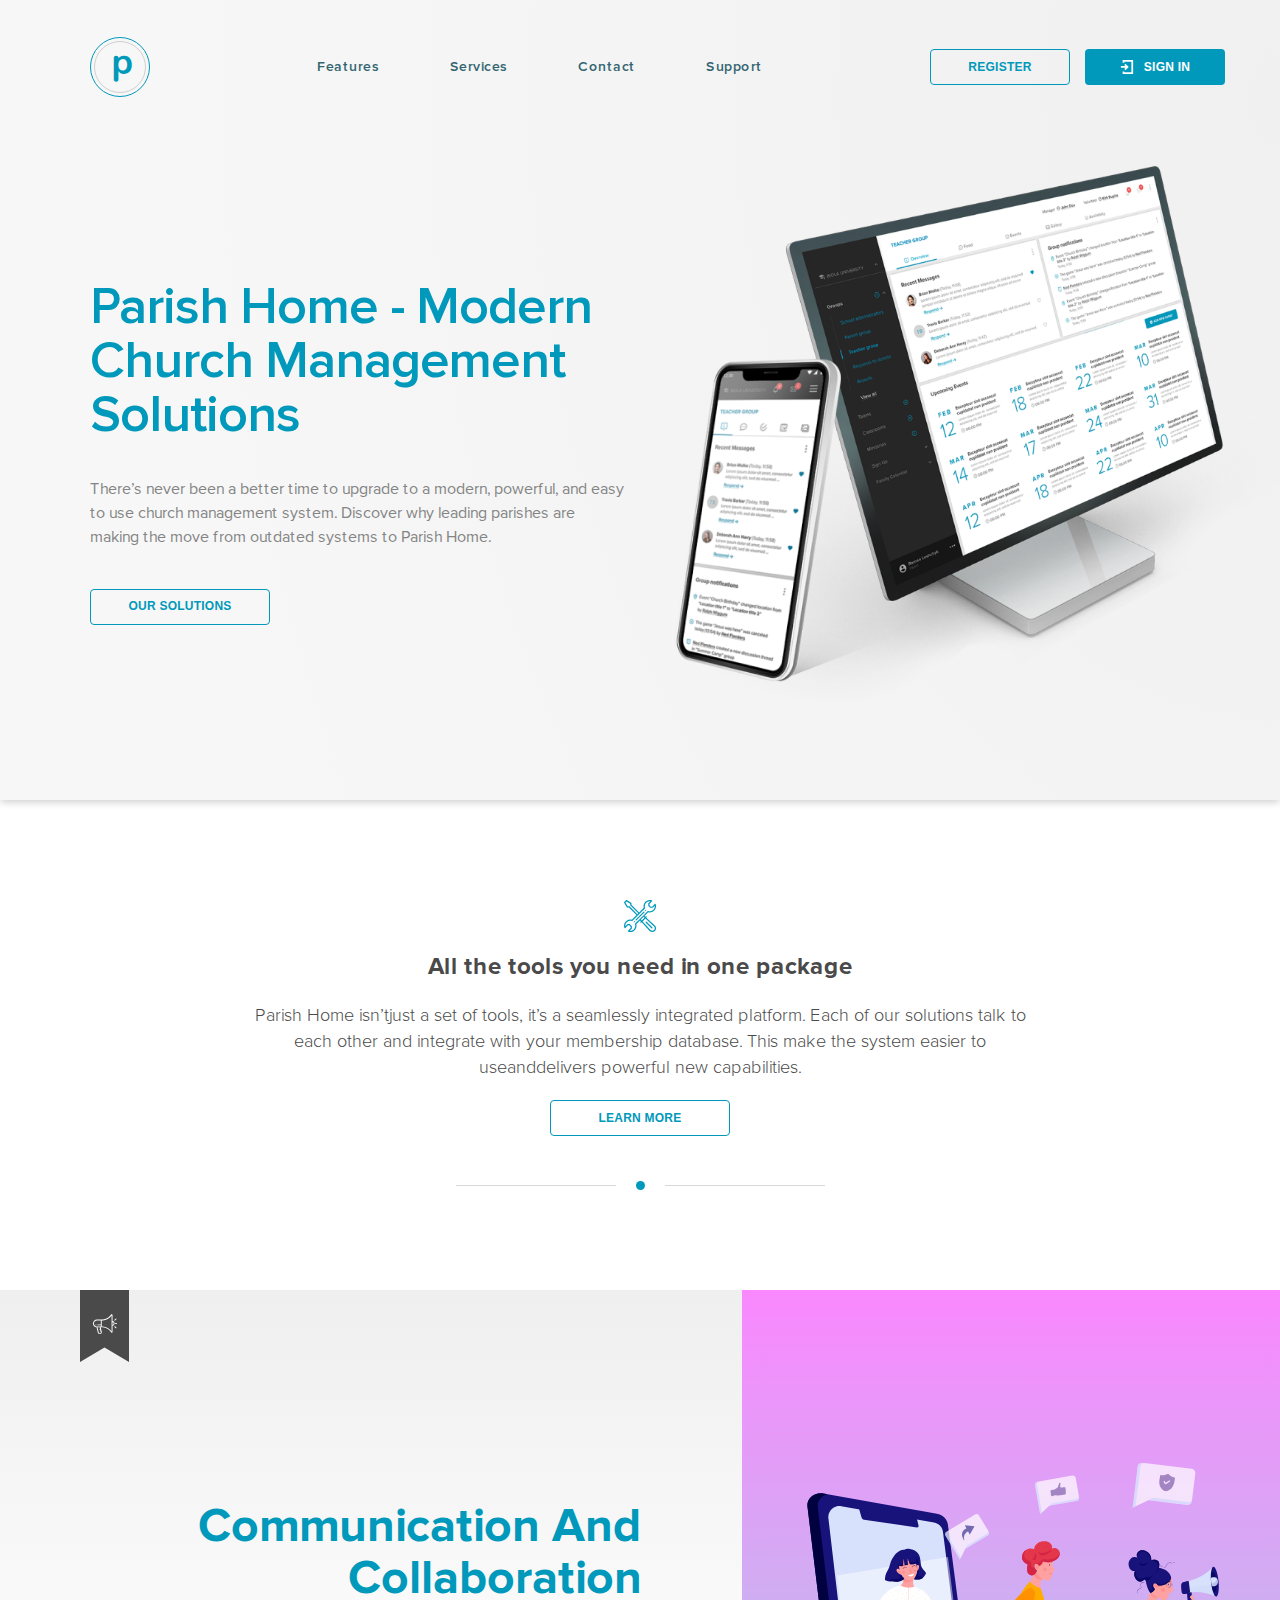
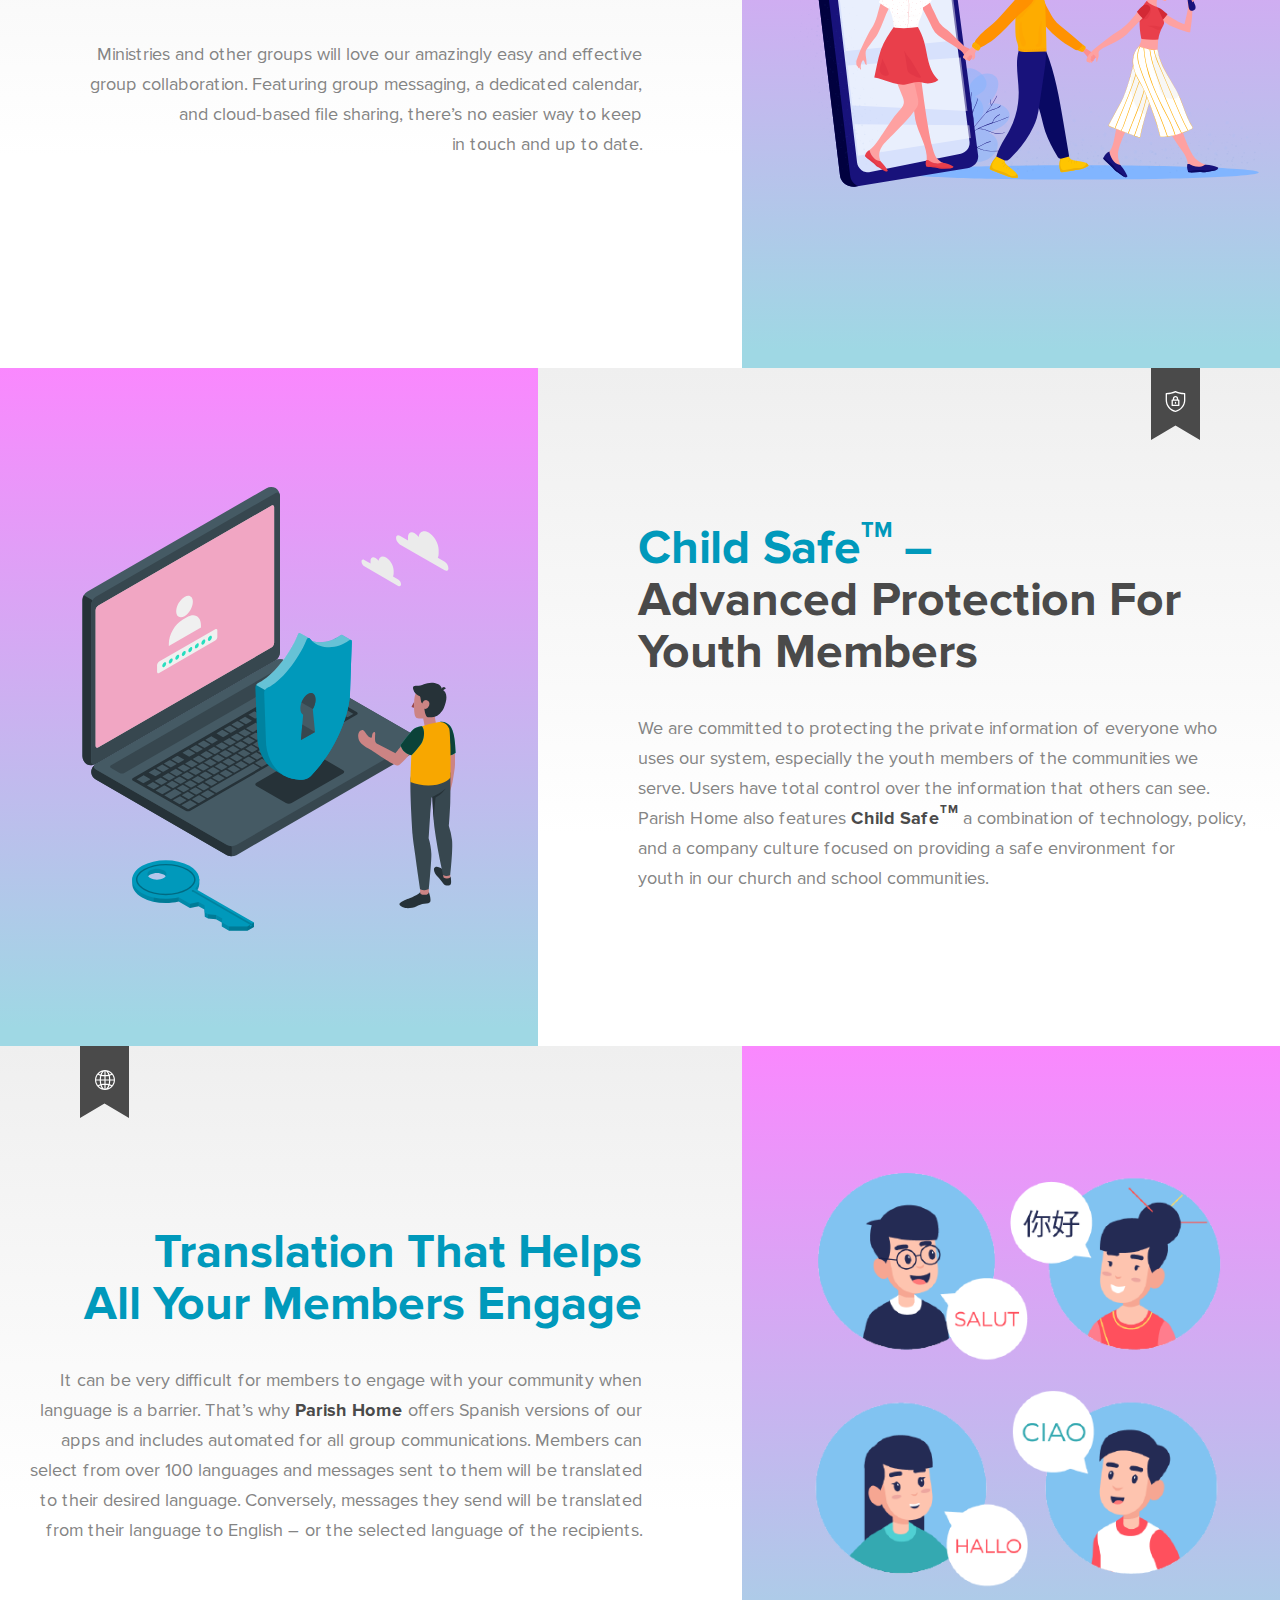
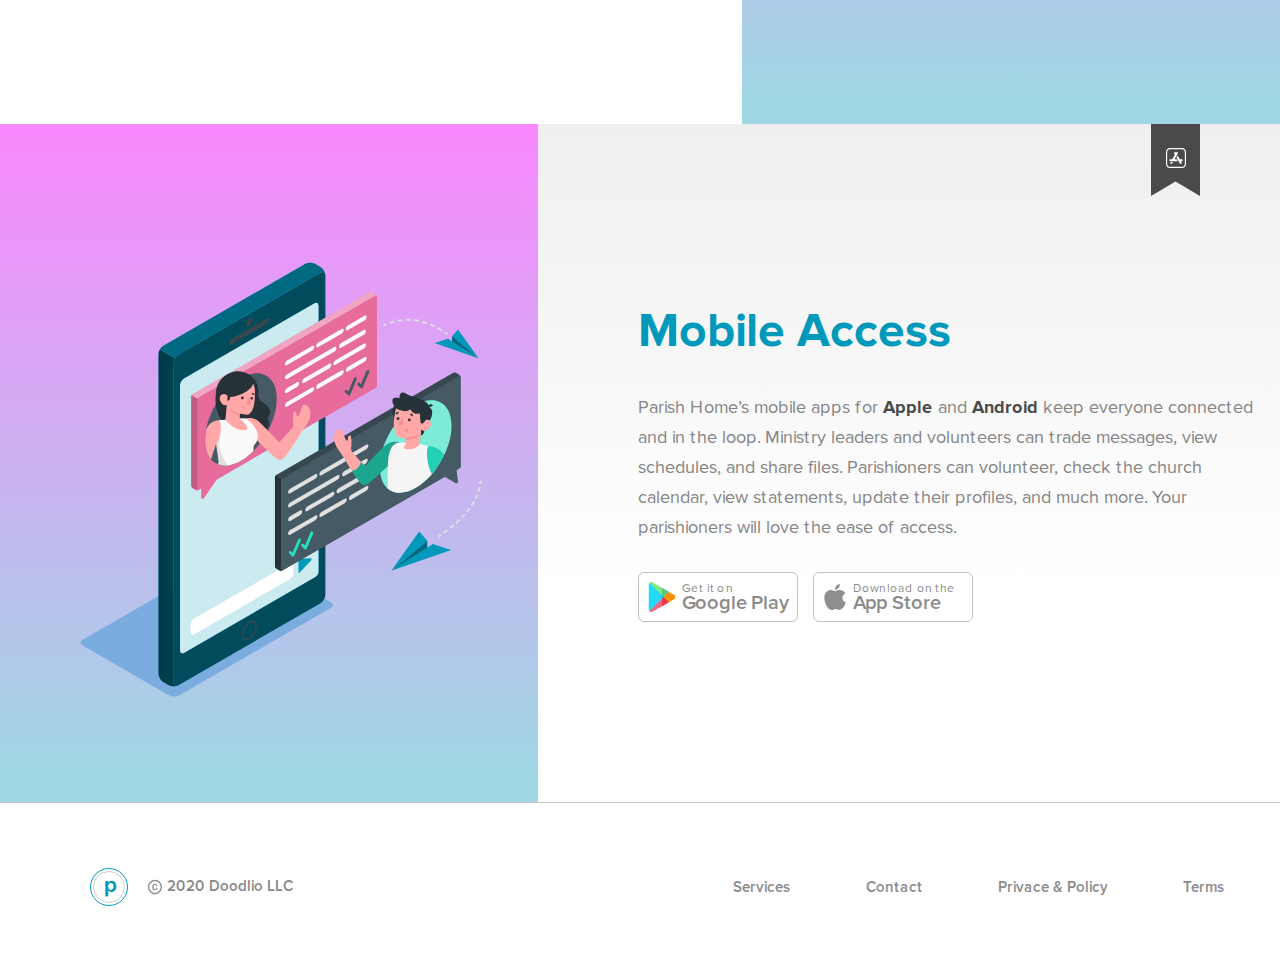
==== commit c09e753e: "Edit footer nav" ====
--- a/index.html
+++ b/index.html
@@ -53,7 +53,7 @@
 		    		</nav>
 		    		<div class="btn__block">
 		    			<button class="btn btn__reg">REGISTER</button>
-		    			<button class="btn btn__log"><img class="btn__icon" src="img/login.svg" alt="login"></img>SIGN IN</button>
+		    			<button class="btn btn__log"><img class="btn__icon" src="img/login.svg" alt="login">SIGN IN</button>
 		    		</div>
 	    		</div>
 	    		<div class="menu__back"></div>
@@ -79,7 +79,7 @@
 					<img class="tools__icon" src="img/tools.svg" alt="tools">
 					<h3 class="tools__titele">All the tools you need in one package</h3>
 					<p class="tools__descr">Parish Home isn’tjust a set of tools, it’s a seamlessly integrated platform. Each of our solutions talk to<br> each other and integrate with your membership database. This make the system easier to<br> useanddelivers powerful new capabilities.</p>
-					<button class="btn btn__sol">Learn More</button>
+					<button id="learnMore" class="btn btn__sol">Learn More</button>
 					<div class="tools__block">
 						<div class="tools__line tools__line_left"></div>
 						<div class="tools__ellipse"></div>
@@ -125,8 +125,8 @@
 						<h3 class="board__titele">Mobile access</h3>
 						<p class="board__descr">Parish Home’s mobile apps for <span>Apple</span> and <span>Android</span> keep everyone connected<br> and in the loop. Ministry leaders and volunteers can trade messages, view<br> schedules, and share files. Parishioners can volunteer, check the church<br> calendar, view statements, update their profiles, and much more. Your<br> parishioners will love the ease of access.</p>
 						<div class="board__btns">
-							<a class="btn btn__google" href="#"><i class="ic_gogle"></i><span>Get it on<br><b>Google Play<b></span></a>
-							<a class="btn btn__app" href="#"><i class="ic_app"></i><span>Download on the<br><b>App Store<b></span></a>
+							<a class="btn btn__google" href="#"><i class="ic_gogle"></i><span>Get it on<br><b>Google Play</b></span></a>
+							<a class="btn btn__app" href="#"><i class="ic_app"></i><span>Download on the<br><b>App Store</b></span></a>
 						</div>
 					</div>
 				</div>
@@ -142,14 +142,37 @@
 				<small class="footer__copy"><img src="img/copy.svg" alt="copy">2020 Doodlio LLC</small>
 			</div>	
 			<nav class="footer__block footer__nav">
-    			<a class="footer__nav_link" href="./features.html">Features</a>
     			<a class="footer__nav_link" href="./services.html">Services</a>
     			<a class="footer__nav_link" href="./contact.html">Contact</a>
-    			<a class="footer__nav_link" href="./support.html">Support</a>
+    			<a class="footer__nav_link" href="./privace.html">Privace & Policy</a>
+    			<a class="footer__nav_link" href="./terms.html">Terms</a>
     		</nav>
 		</footer>
 
-		<a href="#" class="scrollup"></span></a>
+		<div id="learnMoreModal" class="modal learn__modal">
+			<div class="modal__container">
+				<span class="close">
+					<svg width="20" height="20" viewBox="0 0 20 20" fill="none" xmlns="http://www.w3.org/2000/svg">
+						<path d="M11.7965 9.98601L19.5605 2.22177C20.0657 1.71674 20.0657 0.900177 19.5605 0.395146C19.0554 -0.109885 18.2389 -0.109885 17.7338 0.395146L9.96959 8.15938L2.20558 0.395146C1.70031 -0.109885 0.883983 -0.109885 0.378951 0.395146C-0.126317 0.900177 -0.126317 1.71674 0.378951 2.22177L8.14296 9.98601L0.378951 17.7502C-0.126317 18.2553 -0.126317 19.0718 0.378951 19.5769C0.630639 19.8288 0.961571 19.9554 1.29227 19.9554C1.62296 19.9554 1.95366 19.8288 2.20558 19.5769L9.96959 11.8126L17.7338 19.5769C17.9858 19.8288 18.3164 19.9554 18.6471 19.9554C18.9778 19.9554 19.3085 19.8288 19.5605 19.5769C20.0657 19.0718 20.0657 18.2553 19.5605 17.7502L11.7965 9.98601Z"/>
+					</svg>
+				</span>
+				<div class="modal__block">
+					<h3 class="modal__titele">Learn more</h3>
+					<p class="modal__descr">There are many ways that Parish Home will enhance your parish, not the least of which is through engagement with your community. Let’s look at an example. You’re planning an exciting event in a few months. You need to reserve space, setup registration, line up volunteers, and make your community aware of the opportunity. Instead of using three, four, or more disconnected tools you can get everything done in once place.</p>
+					<p class="modal__descr">
+						- Create an event, identify facility availability, and reserve the space in Facility Scheduler<br>
+						- Design a customized online registration form with payment processing and link it to the event<br>
+						- Use the Sign Up tool to define your volunteer needs and line up volunteers<br>
+						- Design a beautiful announcement and broadcast it to your community in a click with our robust Communications tool
+					</p>
+					<p class="modal__descr">You parishioners will love the communications and how easy it is to get signed up. Once registered, they’ll receive automatic reminders and can add the event to their personal calendar. When the event is over, you can easily send a thank you note to everyone who attended.</p> 
+					<p class="modal__descr">The entire process can be completed quickly in Parish Home, with no data transfers, no extra fees, and none of those annoying or inappropriate ads. That’s the power of the Parish Home platform.</p>
+				</div>
+			</div>
+			<div class="modal__back"></div>
+		</div>
+
+		<a href="#" class="scrollup"></a>
 	</body>
 	
 </html>
--- a/css/global.css
+++ b/css/global.css
@@ -1,5 +1,4 @@
 * {
-  position: 0px;
   margin: 0;
   padding: 0;
   border: 0;
@@ -544,6 +543,7 @@
   height: 168px;
   margin: 0 auto;
   padding: 0 55px 0 90px;
+  border-top: 1px solid #C4C4C4;
 }
 .footer__block {
   display: flex;
@@ -621,6 +621,96 @@
 }
 .footer__nav_link.active {
   color: #0099BB;
+}
+
+.modal {
+  display: none;
+  position: fixed;
+  z-index: 99999;
+  top: 0;
+  left: 0;
+  width: 100%;
+  height: 100%;
+}
+.modal.active {
+  display: flex;
+  justify-content: center;
+  align-items: center;
+}
+.modal__back {
+  display: block;
+  content: ' ';
+  position: fixed;
+  z-index: 100;
+  width: 100%;
+  height: 100%;
+  top: 0;
+  left: 0;
+  background-color: rgba(0,0,0,0.5);
+}
+.modal__container {
+  position: relative;
+  display: flex;
+  flex-direction: column;
+  width: 90%;
+  max-width: 955px;
+  box-shadow: 0px 0px 8px rgba(0, 0, 0, 0.4);
+  z-index: 200;
+  background: #fff;
+  margin: auto;
+}
+.close {
+  position: absolute;
+  top: 10px;
+  right: 17px;
+  padding: 20px;
+  cursor: pointer;
+  -webkit-user-select: none;
+  -moz-user-select:    none;
+  -ms-user-select:     none;
+  user-select:         none;
+  -webkit-appearance: none;
+  -moz-appearance:    none;
+  appearance:         none;
+  -webkit-tap-highlight-color: transparent;
+}
+.close svg {
+  display: block;
+  width: 20px;
+  height: 20px;
+  fill: #909090;
+}
+.close:hover svg { 
+  fill: #0099BB;
+}
+.close:active svg { 
+  fill: #0099BB;
+}
+.modal__block {
+  padding: 60px;
+}
+.modal__titele {
+  font-weight: bold;
+  font-size: 21px;
+  line-height: 30px;
+  color: #4A4A4A;
+  text-align: center;
+  margin-bottom: 20px
+}
+.modal__descr {
+  font-weight: normal;
+  font-size: 16px;
+  line-height: 24px;
+  color: #4A4A4A;
+  margin-bottom: 20px;
+  text-align: left;
+}
+.overflow {
+  overflow-y: hidden;
+}
+.fixed { 
+  position: fixed;
+  width: 100%;
 }
 
 .scrollup {
@@ -959,6 +1049,21 @@
     margin: 0 auto;
   }
 }
+@media screen and (max-width: 860px) {
+  .modal__container {
+    max-height: 90%;
+  }
+  .modal__block {
+    padding: 45px;
+    overflow: auto;
+  }
+  .modal__titele {
+    margin-bottom: 10px;
+  }
+  .modal__descr {
+    margin-bottom: 15px;
+  }
+}
 @media screen and (max-width: 820px) {
   .footer__nav_link {
     padding: 1.5em;
